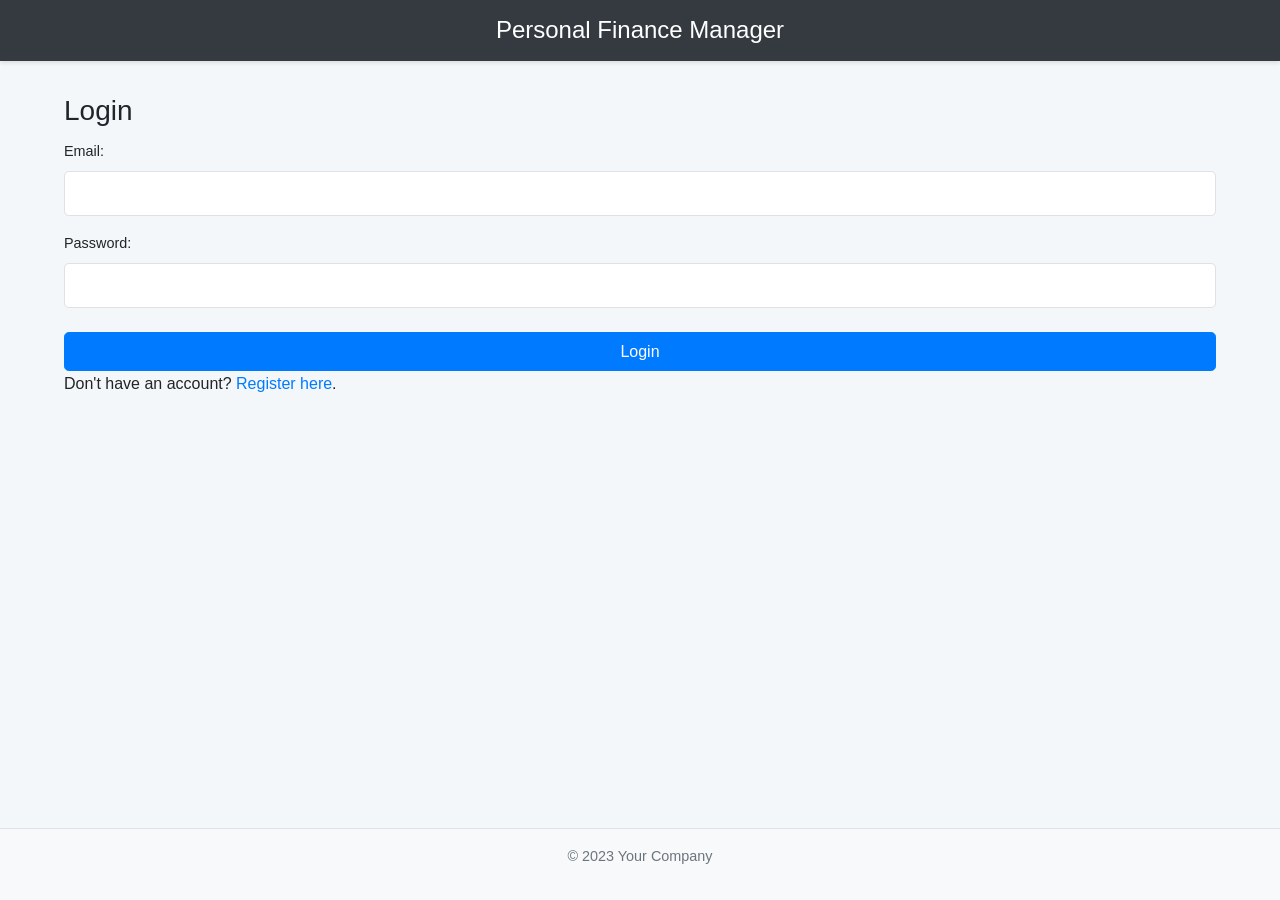
==== src/main/resources/static/index.html @ f3863322 "Full working Project" ====
<!DOCTYPE html>
<html lang="en">
<head>
    <meta charset="UTF-8">
    <meta name="viewport" content="width=device-width, initial-scale=1.0">
    <title>Login - Personal Finance Manager</title>
    <link rel="stylesheet" href="css/style.css"> <!-- Link to your CSS file -->
</head>
<body>
<header>
    <h1>Personal Finance Manager</h1>
</header>

<main class="container">
    <h2>Login</h2>
    <form id="login-form">
        <div class="form-group">
            <label for="login-email">Email:</label>
            <input type="email" id="login-email" name="email" required>
        </div>
        <div class="form-group">
            <label for="login-password">Password:</label>
            <input type="password" id="login-password" name="password" required>
        </div>
        <button type="submit" class="btn">Login</button>
        <p id="login-error" class="error-message" style="display: none;"></p>
    </form>
    <p>Don't have an account? <a href="register.html">Register here</a>.</p>
</main>

<footer>
    <p>© 2023 Your Company</p>
</footer>

<!-- Include JavaScript files at the end -->
<script src="js/api.js"></script>
<script src="js/auth.js"></script>
</body>
</html>
---- src/main/resources/static/css/style.css ----
/* --- CSS Variables (Modern Approach for Theming) --- */
:root {
    --primary-color: #007bff; /* Blue */
    --primary-hover-color: #0056b3;
    --secondary-color: #6c757d; /* Gray */
    --secondary-hover-color: #5a6268;
    --success-color: #28a745; /* Green */
    --danger-color: #dc3545; /* Red */
    --warning-color: #ffc107; /* Yellow */
    --info-color: #17a2b8; /* Teal */
    --light-color: #f8f9fa; /* Light Gray */
    --dark-color: #343a40; /* Dark Gray */
    --white-color: #ffffff;
    --text-color: #212529; /* Near Black */
    --text-muted: #6c757d; /* Gray */
    --body-bg: #f4f7f9; /* Very light gray background */
    --card-bg: var(--white-color);
    --border-color: #dee2e6;
    --border-radius: 0.3rem;
    --box-shadow: 0 1px 3px rgba(0, 0, 0, 0.1);
    --font-family-sans-serif: -apple-system, BlinkMacSystemFont, "Segoe UI", Roboto, "Helvetica Neue", Arial, sans-serif, "Apple Color Emoji", "Segoe UI Emoji", "Segoe UI Symbol";
    --base-font-size: 16px;
    --line-height: 1.6;
}

/* --- Global Resets & Base Styles --- */
*,
*::before,
*::after {
    box-sizing: border-box;
    margin: 0;
    padding: 0;
}

html {
    font-size: var(--base-font-size);
}

body {
    font-family: var(--font-family-sans-serif);
    line-height: var(--line-height);
    color: var(--text-color);
    background-color: var(--body-bg);
    display: flex;
    flex-direction: column;
    min-height: 100vh;
    padding-top: 70px; /* Add padding for fixed header */
}

h1, h2, h3, h4, h5, h6 {
    margin-bottom: 0.75rem;
    font-weight: 500;
    line-height: 1.2;
}

h1 { font-size: 2rem; }
h2 { font-size: 1.75rem; }
h3 { font-size: 1.5rem; }

p {
    margin-bottom: 1rem;
}

a {
    color: var(--primary-color);
    text-decoration: none;
    transition: color 0.15s ease-in-out;
}

a:hover {
    color: var(--primary-hover-color);
    text-decoration: underline;
}

ul {
    list-style: none;
}

/* --- Layout Containers --- */
.container {
    width: 100%;
    max-width: 1200px; /* Adjust as needed */
    margin-right: auto;
    margin-left: auto;
    padding: 1.5rem;
    flex-grow: 1;
}

header {
    background-color: var(--dark-color);
    color: var(--white-color);
    padding: 1rem 1.5rem;
    text-align: center;
    position: fixed; /* Make header fixed */
    top: 0;
    left: 0;
    width: 100%;
    z-index: 1000; /* Ensure header is above other content */
    box-shadow: 0 2px 4px rgba(0, 0, 0, 0.1);
}
header h1 {
    margin-bottom: 0;
    font-size: 1.5rem;
}


/* App-specific header (Dashboard/Profile) */
.app-header {
    display: flex;
    justify-content: space-between;
    align-items: center;
    background-color: var(--white-color);
    color: var(--text-color);
    border-bottom: 1px solid var(--border-color);
    box-shadow: var(--box-shadow);
}

.app-header h1 {
     color: var(--dark-color);
}

.app-header nav {
    display: flex;
    align-items: center;
    gap: 1rem; /* Spacing between nav items */
}

.app-header nav a,
.app-header nav span {
    color: var(--text-muted);
    font-size: 0.9rem;
}
.app-header nav a:hover {
    color: var(--primary-color);
    text-decoration: none;
}

footer {
    background-color: var(--light-color);
    color: var(--text-muted);
    padding: 1rem;
    text-align: center;
    font-size: 0.9rem;
    border-top: 1px solid var(--border-color);
    margin-top: auto; /* Push footer to bottom */
}

/* --- Cards --- */
.card {
    background-color: var(--card-bg);
    border: 1px solid var(--border-color);
    border-radius: var(--border-radius);
    box-shadow: var(--box-shadow);
    margin-bottom: 1.5rem;
    padding: 1.5rem;
}
.card h2 {
    margin-bottom: 1rem;
    padding-bottom: 0.5rem;
    border-bottom: 1px solid var(--border-color);
    font-size: 1.25rem;
    color: var(--dark-color);
}


/* --- Forms --- */
form {
    display: flex;
    flex-direction: column;
    gap: 1rem; /* Spacing between form groups */
}

.form-group {
    margin-bottom: 0; /* Remove default margin, use gap in form */
}

label {
    display: block;
    margin-bottom: 0.5rem;
    font-weight: 500;
    font-size: 0.9rem;
}

input[type="text"],
input[type="email"],
input[type="password"],
input[type="number"],
input[type="date"],
input[type="month"],
select {
    display: block;
    width: 100%;
    padding: 0.6rem 0.75rem;
    font-size: 1rem;
    line-height: 1.5;
    color: var(--text-color);
    background-color: var(--white-color);
    background-clip: padding-box;
    border: 1px solid var(--border-color);
    border-radius: var(--border-radius);
    transition: border-color 0.15s ease-in-out, box-shadow 0.15s ease-in-out;
}

input:focus,
select:focus {
    border-color: var(--primary-color);
    outline: 0;
    box-shadow: 0 0 0 0.2rem rgba(0, 123, 255, 0.25);
}

select {
    appearance: none; /* Basic reset for select */
    background-image: url("data:image/svg+xml,%3csvg xmlns='http://www.w3.org/2000/svg' viewBox='0 0 16 16'%3e%3cpath fill='none' stroke='%23343a40' stroke-linecap='round' stroke-linejoin='round' stroke-width='2' d='M2 5l6 6 6-6'/%3e%3c/svg%3e");
    background-repeat: no-repeat;
    background-position: right 0.75rem center;
    background-size: 16px 12px;
}

/* --- Buttons --- */
.btn {
    display: inline-block;
    font-weight: 400;
    color: var(--white-color);
    text-align: center;
    vertical-align: middle;
    cursor: pointer;
    user-select: none;
    background-color: var(--primary-color);
    border: 1px solid var(--primary-color);
    padding: 0.6rem 1.2rem;
    font-size: 1rem;
    border-radius: var(--border-radius);
    transition: color 0.15s ease-in-out, background-color 0.15s ease-in-out, border-color 0.15s ease-in-out, box-shadow 0.15s ease-in-out;
    margin-top: 0.5rem; /* Add some space above button */
}

.btn:hover {
    background-color: var(--primary-hover-color);
    border-color: var(--primary-hover-color);
    color: var(--white-color);
    text-decoration: none;
}

.btn:focus {
    outline: 0;
    box-shadow: 0 0 0 0.2rem rgba(38, 143, 255, 0.5); /* Primary color focus */
}

.btn:active {
    background-color: var(--primary-hover-color);
    border-color: var(--primary-hover-color);
}

.btn-secondary {
    background-color: var(--secondary-color);
    border-color: var(--secondary-color);
}
.btn-secondary:hover {
    background-color: var(--secondary-hover-color);
    border-color: var(--secondary-hover-color);
}
.btn-secondary:focus {
    box-shadow: 0 0 0 0.2rem rgba(130, 138, 145, 0.5);
}

.btn-danger {
    background-color: var(--danger-color);
    border-color: var(--danger-color);
}
.btn-danger:hover {
    background-color: #c82333;
    border-color: #bd2130;
}
.btn-danger:focus {
     box-shadow: 0 0 0 0.2rem rgba(225, 83, 97, 0.5);
}


.btn-small {
    padding: 0.25rem 0.5rem;
    font-size: 0.875rem;
    border-radius: 0.2rem;
    margin-top: 0;
}

.btn-link {
    font-weight: 400;
    color: var(--primary-color);
    background-color: transparent;
    border: none;
    padding: 0;
    text-decoration: underline;
    cursor: pointer;
}
.btn-link:hover {
    color: var(--primary-hover-color);
}
.app-header .btn-link { /* Specific style for header logout */
     color: var(--danger-color);
     text-decoration: none;
     font-size: 0.9rem;
}
.app-header .btn-link:hover {
    color: #c82333;
    text-decoration: underline;
}

/* --- Tables --- */
table {
    width: 100%;
    margin-bottom: 1rem;
    color: var(--text-color);
    border-collapse: collapse;
}

th, td {
    padding: 0.75rem;
    vertical-align: top;
    border-top: 1px solid var(--border-color);
    text-align: left;
}

thead th {
    vertical-align: bottom;
    border-bottom: 2px solid var(--border-color);
    background-color: var(--light-color);
    font-weight: 500;
    font-size: 0.9rem;
    color: var(--text-muted);
}

tbody tr:hover {
    background-color: rgba(0, 0, 0, 0.03); /* Subtle hover */
}

td .btn { /* Reduce margin for buttons inside table cells */
    margin-top: 0;
    margin-right: 0.25rem;
}

/* --- Messages --- */
.error-message {
    color: var(--danger-color);
    background-color: #f8d7da;
    border: 1px solid #f5c6cb;
    padding: 0.75rem 1.25rem;
    margin-top: 0.5rem;
    border-radius: var(--border-radius);
    font-size: 0.9rem;
}

.success-message {
    color: var(--success-color);
    background-color: #d4edda;
    border: 1px solid #c3e6cb;
    padding: 0.75rem 1.25rem;
    margin-top: 0.5rem;
    border-radius: var(--border-radius);
    font-size: 0.9rem;
}

.info-message {
    color: var(--info-color);
    background-color: #d1ecf1;
    border: 1px solid #bee5eb;
     padding: 0.75rem 1.25rem;
    margin-top: 0.5rem;
    border-radius: var(--border-radius);
    font-size: 0.9rem;
}


/* --- Dashboard Specific --- */
.dashboard-grid {
    display: grid;
    grid-template-columns: repeat(auto-fit, minmax(350px, 1fr)); /* Responsive grid */
    gap: 1.5rem;
}

/* Adjust specific sections if needed */
.summary-section p {
    font-size: 1.1rem;
    margin-bottom: 0.5rem;
}
.summary-section span {
    font-weight: 500;
     color: var(--dark-color);
}
.summary-section #summary-balance {
    font-weight: bold;
}

.filter-controls {
    display: flex;
    gap: 0.5rem;
    align-items: center;
    margin-bottom: 1rem;
    flex-wrap: wrap; /* Allow wrapping on small screens */
}
.filter-controls label {
    margin-bottom: 0;
    font-size: 0.9rem;
}
.filter-controls input[type="month"] {
    padding: 0.3rem 0.5rem;
    font-size: 0.9rem;
    width: auto; /* Don't force month input to full width */
}

.chart-container {
    position: relative;
    height: 300px; /* Adjust height as needed */
    width: 100%;
}

/* --- Profile Specific --- */
#profile-info p {
    font-size: 1.1rem;
    margin-bottom: 0.75rem;
}
#profile-info strong {
    color: var(--text-muted);
    min-width: 150px; /* Align values */
    display: inline-block;
}

/* --- Modal (for Category Management) --- */
.modal {
    display: none; /* Hidden by default */
    position: fixed; /* Stay in place */
    z-index: 1050; /* Sit on top */
    left: 0;
    top: 0;
    width: 100%;
    height: 100%;
    overflow: auto; /* Enable scroll if needed */
    background-color: rgba(0, 0, 0, 0.5); /* Black w/ opacity */
    display: flex; /* Use flexbox for centering */
    align-items: center;
    justify-content: center;
}

.modal-content {
    background-color: var(--white-color);
    padding: 2rem;
    border-radius: var(--border-radius);
    box-shadow: 0 5px 15px rgba(0, 0, 0, 0.2);
    position: relative;
    width: 90%;
    max-width: 500px; /* Max width of modal */
}

.close-button {
    color: var(--secondary-color);
    position: absolute;
    top: 1rem;
    right: 1rem;
    font-size: 1.5rem;
    font-weight: bold;
    line-height: 1;
    cursor: pointer;
    transition: color 0.15s ease;
}

.close-button:hover,
.close-button:focus {
    color: var(--dark-color);
    text-decoration: none;
}

#category-modal h2 {
    margin-top: 0;
    margin-bottom: 1.5rem;
    font-size: 1.5rem;
}

#add-category-form {
    display: flex;
    gap: 0.5rem;
    margin-bottom: 1.5rem;
    align-items: center;
}
#add-category-form input[type="text"] {
    flex-grow: 1; /* Take available space */
}
#add-category-form button {
    margin-top: 0; /* Reset button margin */
    white-space: nowrap; /* Prevent button text wrapping */
}

#category-list {
    max-height: 250px; /* Limit list height */
    overflow-y: auto; /* Add scroll if needed */
    border: 1px solid var(--border-color);
    border-radius: var(--border-radius);
    padding: 0.5rem;
}

#category-list li {
    display: flex;
    justify-content: space-between;
    align-items: center;
    padding: 0.5rem 0.75rem;
    border-bottom: 1px solid var(--light-color);
}
#category-list li:last-child {
    border-bottom: none;
}
#category-list button { /* Style delete button */
    margin-left: 1rem;
}


/* --- Responsive Adjustments --- */
@media (max-width: 768px) {
    html {
        font-size: 15px; /* Slightly smaller base font */
    }

    .container {
        padding: 1rem;
    }

    header, .app-header {
        padding: 0.8rem 1rem;
    }
     body {
        padding-top: 60px; /* Adjust padding for smaller fixed header */
    }

    h1 { font-size: 1.8rem; }
    h2 { font-size: 1.5rem; }

    .dashboard-grid {
         /* Stack grid items */
         grid-template-columns: 1fr;
    }

    .app-header {
        flex-direction: column;
        align-items: flex-start;
        gap: 0.5rem;
    }
    .app-header nav {
        margin-top: 0.5rem;
        width: 100%;
        justify-content: space-between; /* Spread nav items */
    }


    .modal-content {
        width: 95%;
        padding: 1.5rem;
    }
}

@media (max-width: 576px) {
    html {
        font-size: 14px;
    }

    .filter-controls {
        flex-direction: column;
        align-items: stretch; /* Make inputs full width */
    }
    .filter-controls button {
        width: 100%;
    }

    /* Make table more responsive if needed (e.g., horizontal scroll or card view) */
    .transactions-list-section {
        overflow-x: auto; /* Add horizontal scroll for table */
    }
    #transactions-table {
        min-width: 600px; /* Ensure table has minimum width for columns */
    }

    #category-list button {
        padding: 0.2rem 0.4rem; /* Smaller buttons on small screens */
        font-size: 0.8rem;
    }
}
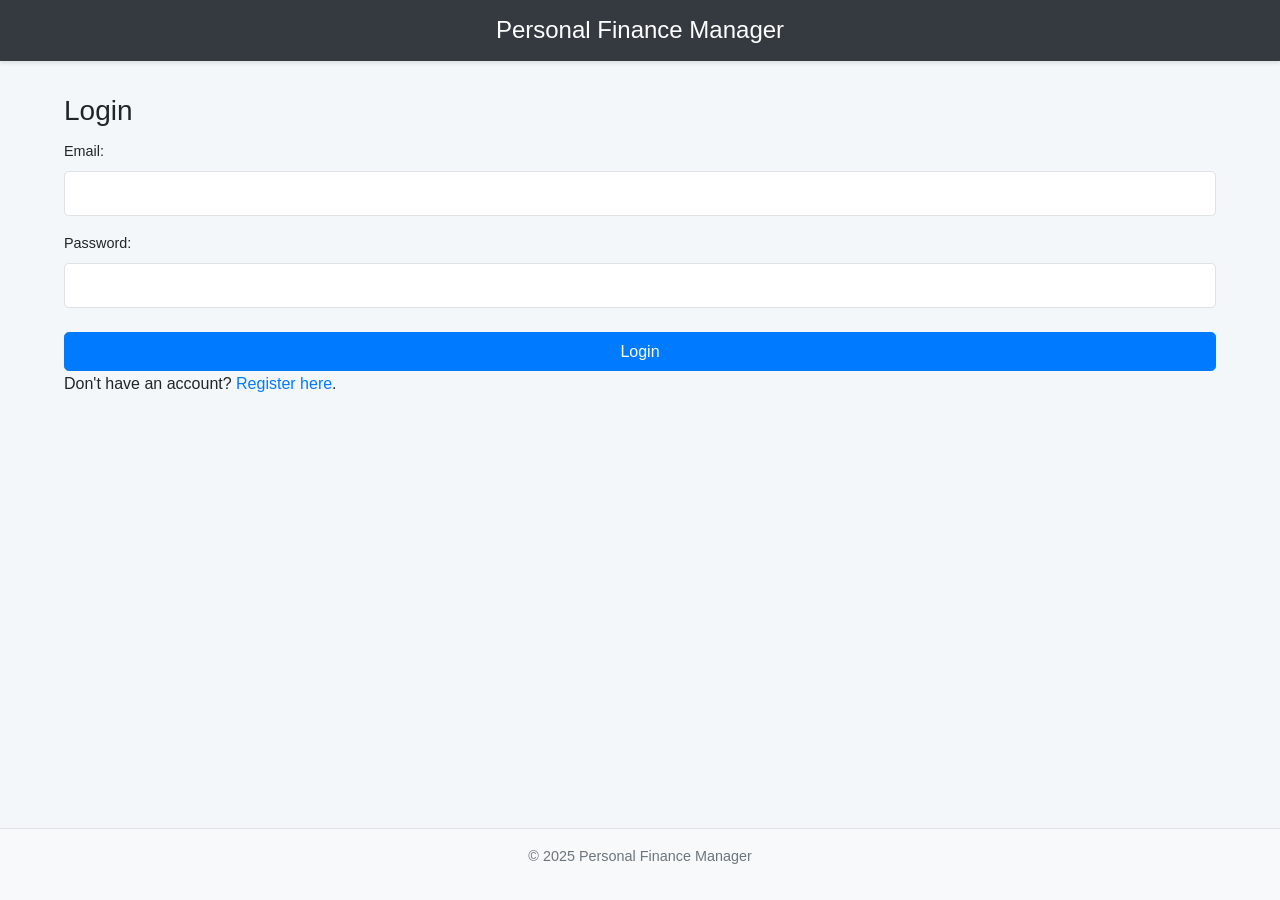
==== commit d86ede8c: "Full working Project" ====
--- a/src/main/resources/static/index.html
+++ b/src/main/resources/static/index.html
@@ -29,7 +29,7 @@
 </main>
 
 <footer>
-    <p>© 2023 Your Company</p>
+    <p>© 2025 Personal Finance Manager</p>
 </footer>
 
 <!-- Include JavaScript files at the end -->
--- a/src/main/resources/static/css/style.css
+++ b/src/main/resources/static/css/style.css
@@ -1,3 +1,5 @@
+/* src/main/resources/static/css/style.css */
+
 /* --- CSS Variables (Modern Approach for Theming) --- */
 :root {
     --primary-color: #007bff; /* Blue */
@@ -318,6 +320,7 @@
     vertical-align: top;
     border-top: 1px solid var(--border-color);
     text-align: left;
+    white-space: nowrap; /* Prevent text wrapping in cells, helps with overflow */
 }
 
 thead th {
@@ -413,6 +416,11 @@
     width: 100%;
 }
 
+/* **FIX**: Add horizontal scroll to the table's container */
+.transactions-list-section {
+    overflow-x: auto; /* Enable horizontal scrolling ONLY when content overflows */
+}
+
 /* --- Profile Specific --- */
 #profile-info p {
     font-size: 1.1rem;
@@ -426,7 +434,7 @@
 
 /* --- Modal (for Category Management) --- */
 .modal {
-    display: none; /* Hidden by default */
+    /* display: none; */ /* Controlled by JS */
     position: fixed; /* Stay in place */
     z-index: 1050; /* Sit on top */
     left: 0;
@@ -567,12 +575,9 @@
         width: 100%;
     }
 
-    /* Make table more responsive if needed (e.g., horizontal scroll or card view) */
-    .transactions-list-section {
-        overflow-x: auto; /* Add horizontal scroll for table */
-    }
+    /* **FIX**: Explicit min-width ensures table pushes container on small screens */
     #transactions-table {
-        min-width: 600px; /* Ensure table has minimum width for columns */
+        min-width: 600px; /* Force minimum width, triggering the overflow-x scrollbar */
     }
 
     #category-list button {
